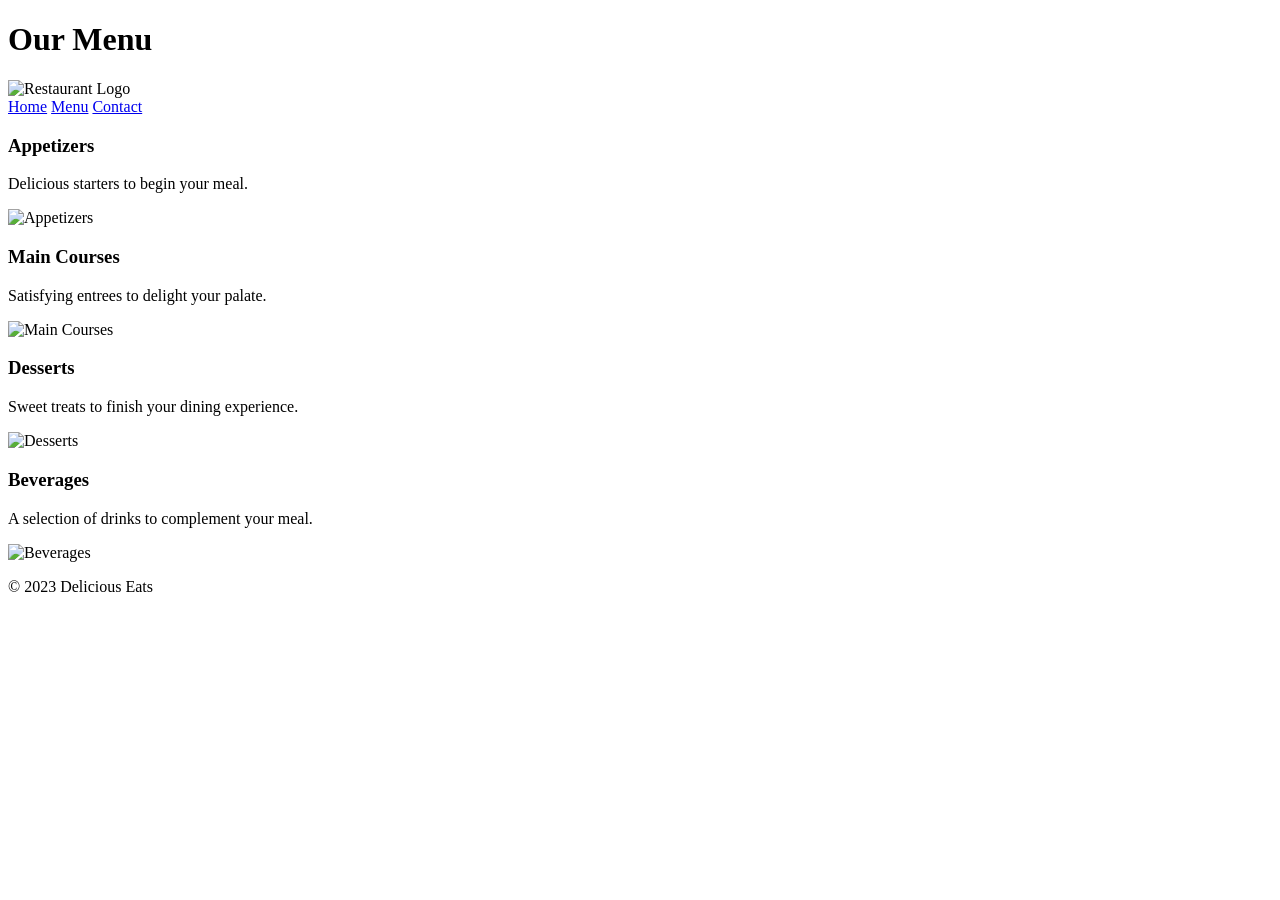
==== menu.html @ b7e610c1 "Rename C2-restaurant-website-main/menu.html to menu.html" ====
<!DOCTYPE html>
<html>
<head>
    <title>Our Menu - Delicious Eats</title>
    <link rel="stylesheet" href="styles.css">
</head>
<body>

<div class="container">

    <!-- HEADER (Flexbox) -->
    <header class="header">
        <h1>Our Menu</h1>
        <img 
            src="images/logo.jpg"
            srcset="images/logo.jpg 200w, images/logo.jpg 400w"
            sizes="(max-width: 768px) 100px, 200px"
            alt="Restaurant Logo">
    </header>

    <!-- NAV (Flexbox) -->
    <nav class="nav">
        <a href="index.html">Home</a>
        <a href="menu.html">Menu</a>
        <a href="#">Contact</a>
    </nav>

    <!-- MENU (CSS GRID replaces table) -->
    <main class="menu-grid">

        <section class="menu-item">
            <h3>Appetizers</h3>
            <p>Delicious starters to begin your meal.</p>
            <img 
                src="images/dish1.jpg"
                srcset="images/dish1.jpg 400w, images/dish1.jpg 800w"
                sizes="(max-width: 768px) 100vw, 300px"
                alt="Appetizers">
        </section>

        <section class="menu-item">
            <h3>Main Courses</h3>
            <p>Satisfying entrees to delight your palate.</p>
            <img 
                src="images/dish2.jpg"
                srcset="images/dish2.jpg 400w, images/dish2.jpg 800w"
                sizes="(max-width: 768px) 100vw, 300px"
                alt="Main Courses">
        </section>

        <section class="menu-item">
            <h3>Desserts</h3>
            <p>Sweet treats to finish your dining experience.</p>
            <img 
                src="images/dish3.jpg"
                srcset="images/dish3.jpg 400w, images/dish3.jpg 800w"
                sizes="(max-width: 768px) 100vw, 300px"
                alt="Desserts">
        </section>

        <section class="menu-item">
            <h3>Beverages</h3>
            <p>A selection of drinks to complement your meal.</p>
            <img 
                src="images/dish4.jpg"
                srcset="images/dish4.jpg 400w, images/dish4.jpg 800w"
                sizes="(max-width: 768px) 100vw, 300px"
                alt="Beverages">
        </section>

    </main>

    <!-- FOOTER -->
    <footer class="footer">
        <p>&copy; 2023 Delicious Eats</p>
    </footer>

</div>

</body>
</html>
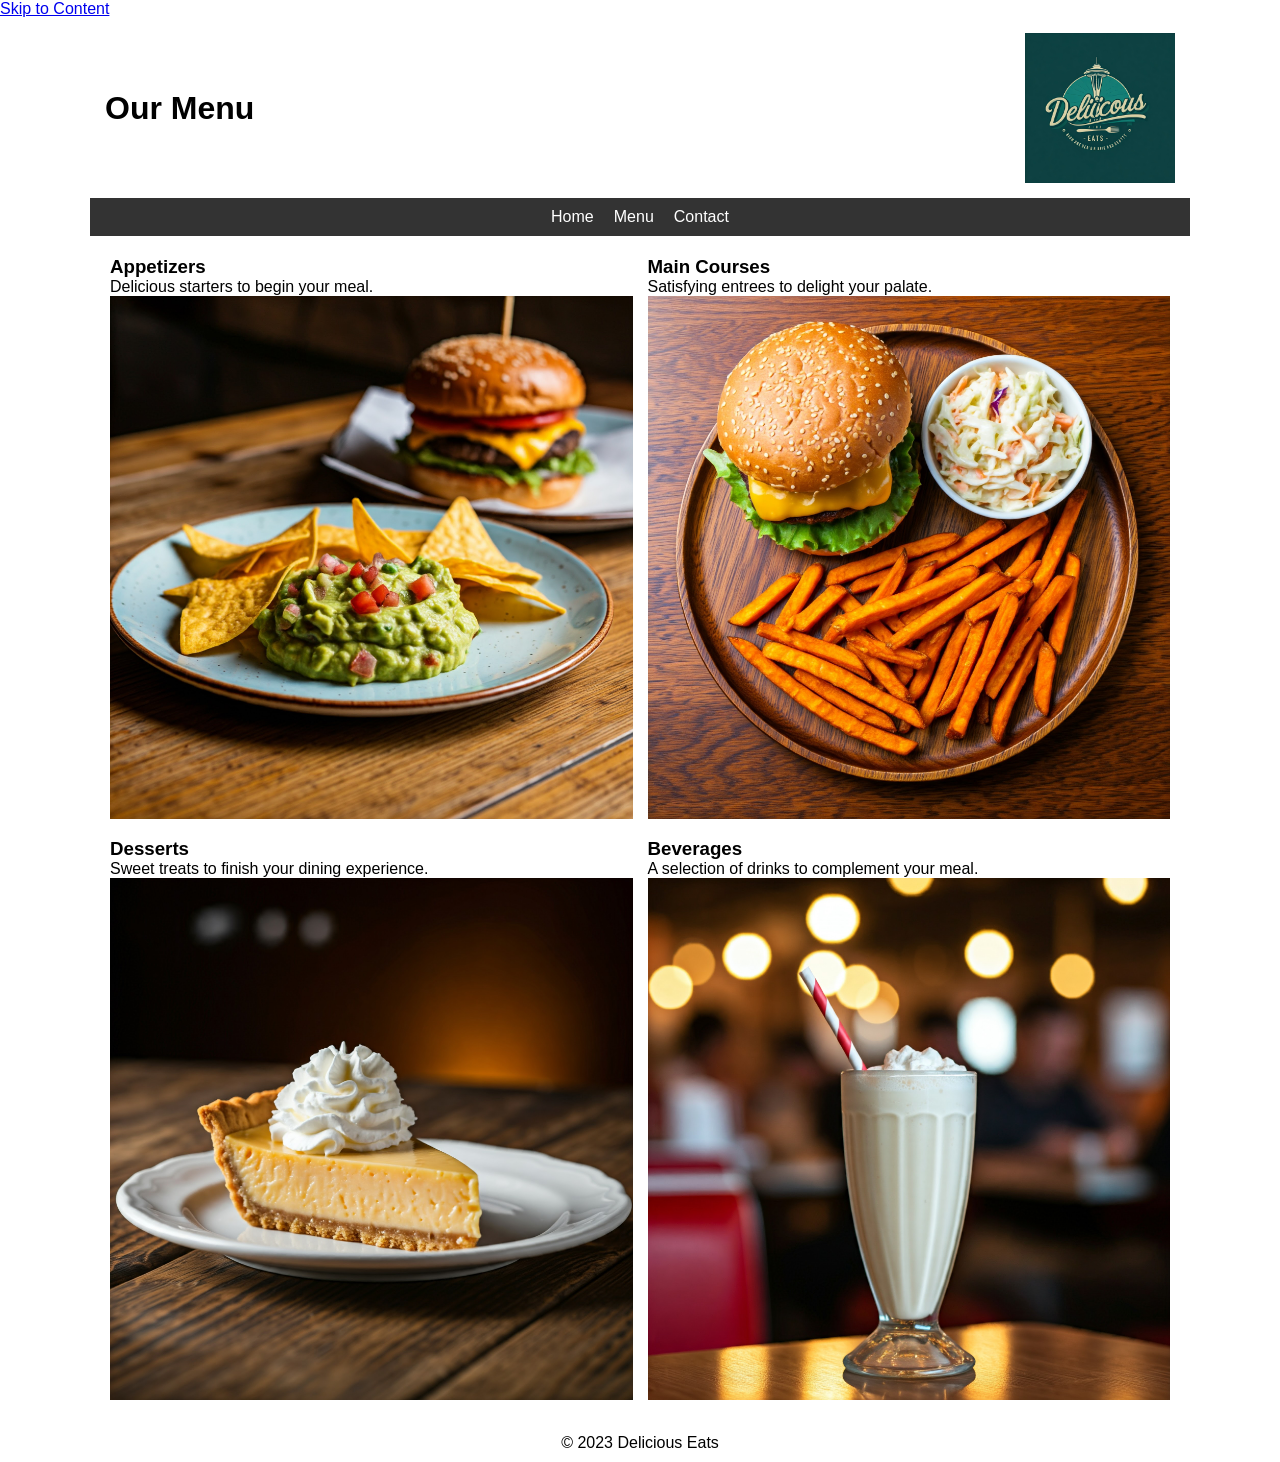
==== commit a59ea88e: "Update menu.html" ====
--- a/menu.html
+++ b/menu.html
@@ -5,7 +5,7 @@
     <link rel="stylesheet" href="styles.css">
 </head>
 <body>
-
+<a href="#main-content" class="skip-link">Skip to Content</a>
 <div class="container">
 
     <!-- HEADER (Flexbox) -->
@@ -26,7 +26,7 @@
     </nav>
 
     <!-- MENU (CSS GRID replaces table) -->
-    <main class="menu-grid">
+    <main id="main-content" class="menu-grid">
 
         <section class="menu-item">
             <h3>Appetizers</h3>
--- a/styles.css
+++ b/styles.css
@@ -0,0 +1,102 @@
+/* RESET */
+* {
+    box-sizing: border-box;
+    margin: 0;
+}
+
+.container {
+    max-width: 1100px;   /* limits size */
+    margin: 0 auto;      /* center */
+}
+
+img {
+    max-width: 100%;
+    height: auto;
+}
+
+.grid-layout {
+    grid-template-columns: repeat(auto-fit, minmax(300px, 1fr));
+}
+
+body {
+    font-family: Calibri, Arial, sans-serif;
+}
+
+.header img {
+    width: 150px;
+}
+
+/* HEADER (Flexbox) */
+.header {
+    display: flex;
+    justify-content: space-between;
+    align-items: center;
+    padding: 15px;
+}
+
+/* NAV (Flexbox) */
+.nav {
+    display: flex;
+    justify-content: center;
+    gap: 20px;
+    background: #333;
+    padding: 10px;
+}
+
+.nav a {
+    color: white;
+    text-decoration: none;
+}
+
+/* GRID LAYOUT (index page) */
+.grid-layout {
+    display: grid;
+    grid-template-columns: 1fr 1fr;
+    gap: 20px;
+    padding: 20px;
+}
+
+.card img {
+    width: 100%;
+    height: auto;
+}
+
+/* MENU GRID */
+.menu-grid {
+    display: grid;
+    grid-template-columns: repeat(2, 1fr);
+    gap: 15px;
+    padding: 20px;
+}
+
+.menu-item img {
+    width: 100%;
+    height: auto;
+}
+
+/* FOOTER */
+.footer {
+    text-align: center;
+    padding: 10px;
+}
+
+/* 📱 MEDIA QUERIES */
+@media (max-width: 768px) {
+
+    .header {
+        flex-direction: column;
+    }
+
+    .grid-layout {
+        grid-template-columns: 1fr;
+    }
+
+    .menu-grid {
+        grid-template-columns: 1fr;
+    }
+
+    .nav {
+        flex-direction: column;
+        align-items: center;
+    }
+}
